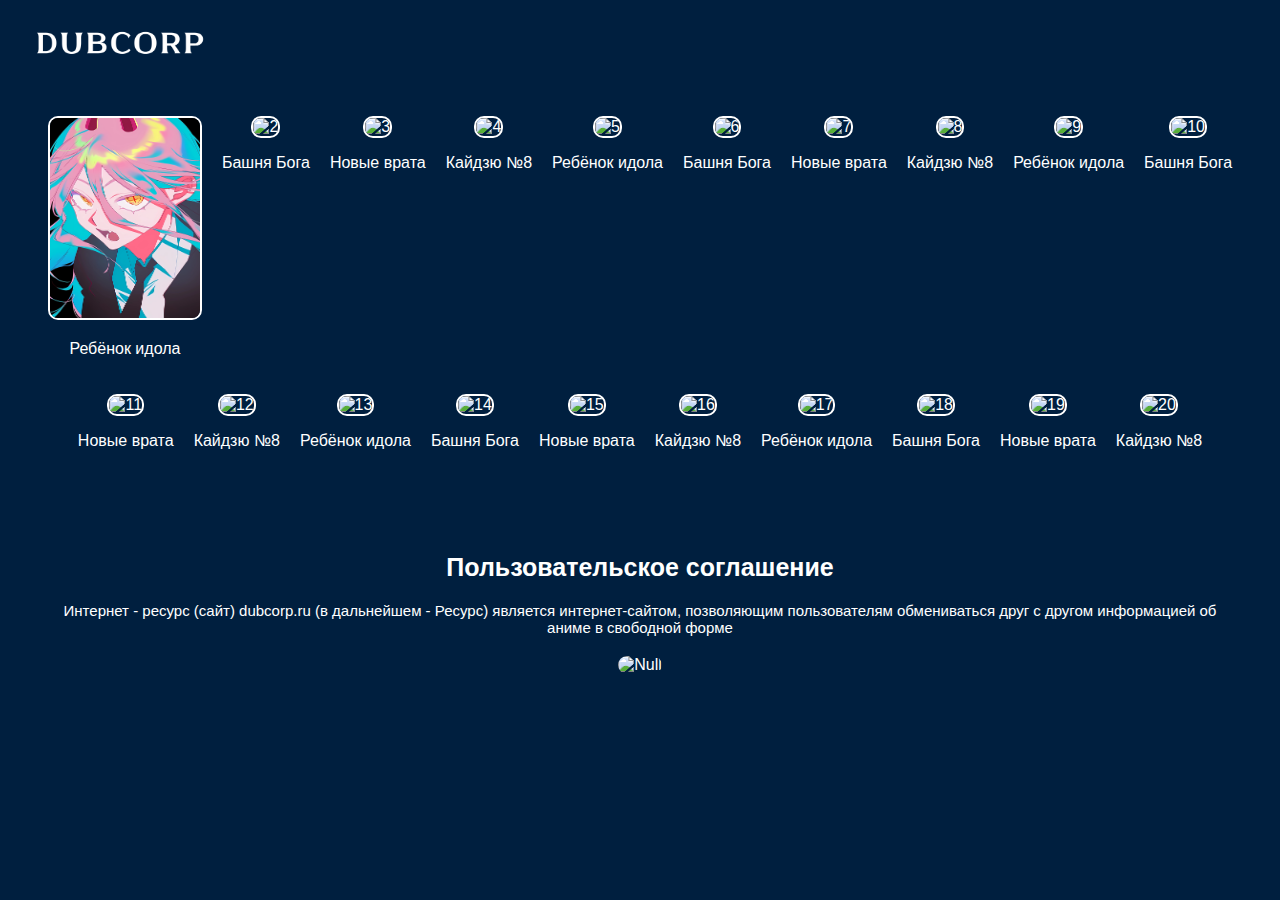
==== index.html @ 93017bf5 "Update index.html" ====
<!DOCTYPE html>
<html lang="ru">
<head>
    <meta charset="UTF-8">
    <meta name="viewport" content="width=device-width, initial-scale=1.0">
    <title>DUBCORP</title>
    <link rel="stylesheet" href="assets/css/styles.css">
    <link rel="icon" href="image/logo/favicon.png" type="image/png"> <!-- Добавьте эту строку -->
    <link rel='stylesheet' href='https://cdn-uicons.flaticon.com/2.5.1/uicons-solid-straight/css/uicons-solid-straight.css'>
</head>
<body>
    <header>
        <img src="image/logo/logo.png" alt="logo" id="logo">
        <nav>
            <ul>
                <li><a href="index.html"><i class="fi fi-ss-home"></i></a></li>
                <li><a href="_layouts/library.html"><i class="fi fi-ss-apps"></i></a></li>
                <li><a href="news.html"><i class="fi fi-ss-newspaper"></i></a></li>
            </ul>
        </nav>
    </header>
    <main>
        <section class="characters">
            <div class="character">
                <img src="image/sources/test.jpg" alt="1">
                <p>Ребёнок идола</p>
            </div>
            <div class="character">
                <img src="chihiro.jpg" alt="2">
                <p>Башня Бога</p>
            </div>
            <div class="character">
                <img src="yubaba.jpg" alt="3">
                <p>Новые врата</p>
            </div>
            <div class="character">
                <img src="kaonashi.jpg" alt="4">
                <p>Кайдзю №8</p>
            </div>
            <div class="character">
                <img src="haku.jpg" alt="5">
                <p>Ребёнок идола</p>
            </div>
            <div class="character">
                <img src="chihiro.jpg" alt="6">
                <p>Башня Бога</p>
            </div>
            <div class="character">
                <img src="yubaba.jpg" alt="7">
                <p>Новые врата</p>
            </div>
            <div class="character">
                <img src="kaonashi.jpg" alt="8">
                <p>Кайдзю №8</p>
            </div>
            <div class="character">
                <img src="haku.jpg" alt="9">
                <p>Ребёнок идола</p>
            </div>
            <div class="character">
                <img src="chihiro.jpg" alt="10">
                <p>Башня Бога</p>
            </div>
            <div class="character">
                <img src="yubaba.jpg" alt="11">
                <p>Новые врата</p>
            </div>
            <div class="character">
                <img src="kaonashi.jpg" alt="12">
                <p>Кайдзю №8</p>
            </div>
            <div class="character">
                <img src="haku.jpg" alt="13">
                <p>Ребёнок идола</p>
            </div>
            <div class="character">
                <img src="chihiro.jpg" alt="14">
                <p>Башня Бога</p>
            </div>
            <div class="character">
                <img src="yubaba.jpg" alt="15">
                <p>Новые врата</p>
            </div>
            <div class="character">
                <img src="kaonashi.jpg" alt="16">
                <p>Кайдзю №8</p>
            </div>
            <div class="character">
                <img src="haku.jpg" alt="17">
                <p>Ребёнок идола</p>
            </div>
            <div class="character">
                <img src="chihiro.jpg" alt="18">
                <p>Башня Бога</p>
            </div>
            <div class="character">
                <img src="yubaba.jpg" alt="19">
                <p>Новые врата</p>
            </div>
            <div class="character">
                <img src="kaonashi.jpg" alt="20">
                <p>Кайдзю №8</p>
            </div>
        </section>
        <section class="story">
            <h1>Пользовательское соглашение</h1>
            <p>Интернет - ресурс (сайт) dubcorp.ru (в дальнейшем - Ресурс) является интернет-сайтом, позволяющим пользователям обмениваться друг с другом информацией об аниме в свободной форме</p>
            <img src="dragon.jpg" alt="Null">
        </section>
    </main>
    <script src="assets/js/scripts.js"></script>
</body>
</html>
---- assets/css/styles.css ----
/* General styles */
body {
    margin: 0;
    font-family: 'Arial', sans-serif;
    background-color: #001f3f;
    color: #fff;
    background-image: url('stars.png');
    background-size: cover;
}

header {
    display: flex;
    justify-content: space-between;
    align-items: center;
    padding: 30px;
}

#logo {
    width: 180px;
    -webkit-user-drag: none; /* Запрещает перетаскивание изображений в Safari и Chrome */
    -moz-user-drag: none; /* Firefox */
    -ms-user-drag: none; /* Internet Explorer/Edge */
    user-drag: none;
}

nav ul {
    list-style: none;
    display: flex;
    padding: 0;
    margin: 0;
}

nav ul li {
    margin: 0 10px;
}

nav ul li a {
    color: #fff;
    text-decoration: none;
    font-size: 18px;
}

nav ul li a i {
    margin-right: 10px; /* Добавляем отступ для иконок */
}

.characters {
    display: flex;
    flex-wrap: wrap;
    justify-content: center;
    padding: 20px;
}

.character {
    text-align: center;
    margin: 10px;
}

.character img {
    width: 150px;
    height: 200px;
    border-radius: 10px;
    border: 2px solid #fff;
    -webkit-user-drag: none; /* Запрещает перетаскивание изображений в Safari и Chrome */
    -moz-user-drag: none; /* Firefox */
    -ms-user-drag: none; /* Internet Explorer/Edge */
    user-drag: none;
}

.story {
    text-align: center;
    padding: 40px;
}

.story h1 {
    font-size: 25px;
    margin-bottom: 20px;
}

.story p {
    font-size: 15px;
    margin-bottom: 20px;
}

.story img {
    width: 200px;
    border-radius: 10px;
    -webkit-user-drag: none; /* Запрещает перетаскивание изображений в Safari и Chrome */
    -moz-user-drag: none; /* Firefox */
    -ms-user-drag: none; /* Internet Explorer/Edge */
    user-drag: none;
}

/* Responsive styles for 9:16 phone format */
@media (max-width: 576px) {
    header {
        flex-direction: row; /* Держим логотип и навигацию на одной линии */
        justify-content: space-between;
        align-items: center;
        padding: 10px;
    }

    nav ul {
        flex-direction: row;
        justify-content: flex-end;
        width: 100%;
    }

    nav ul li {
        margin: 5px;
    }

    nav ul li a {
        font-size: 10px; /* Изменение размера шрифта для навигационных ссылок */
    }

    .characters {
        flex-direction: row; /* Держим картинки на одной линии */
        justify-content: flex-start;
    }

    .character {
        flex: 1 1 100px; /* Запрещаем изменение размера картинок */
    }

    .character img {
        width: 100px;
        height: 150px;
    }

    .story h1 {
        font-size: 20px;
    }

    .story p {
        font-size: 15px;
    }

    .story img {
        width: 150px;
    }
}
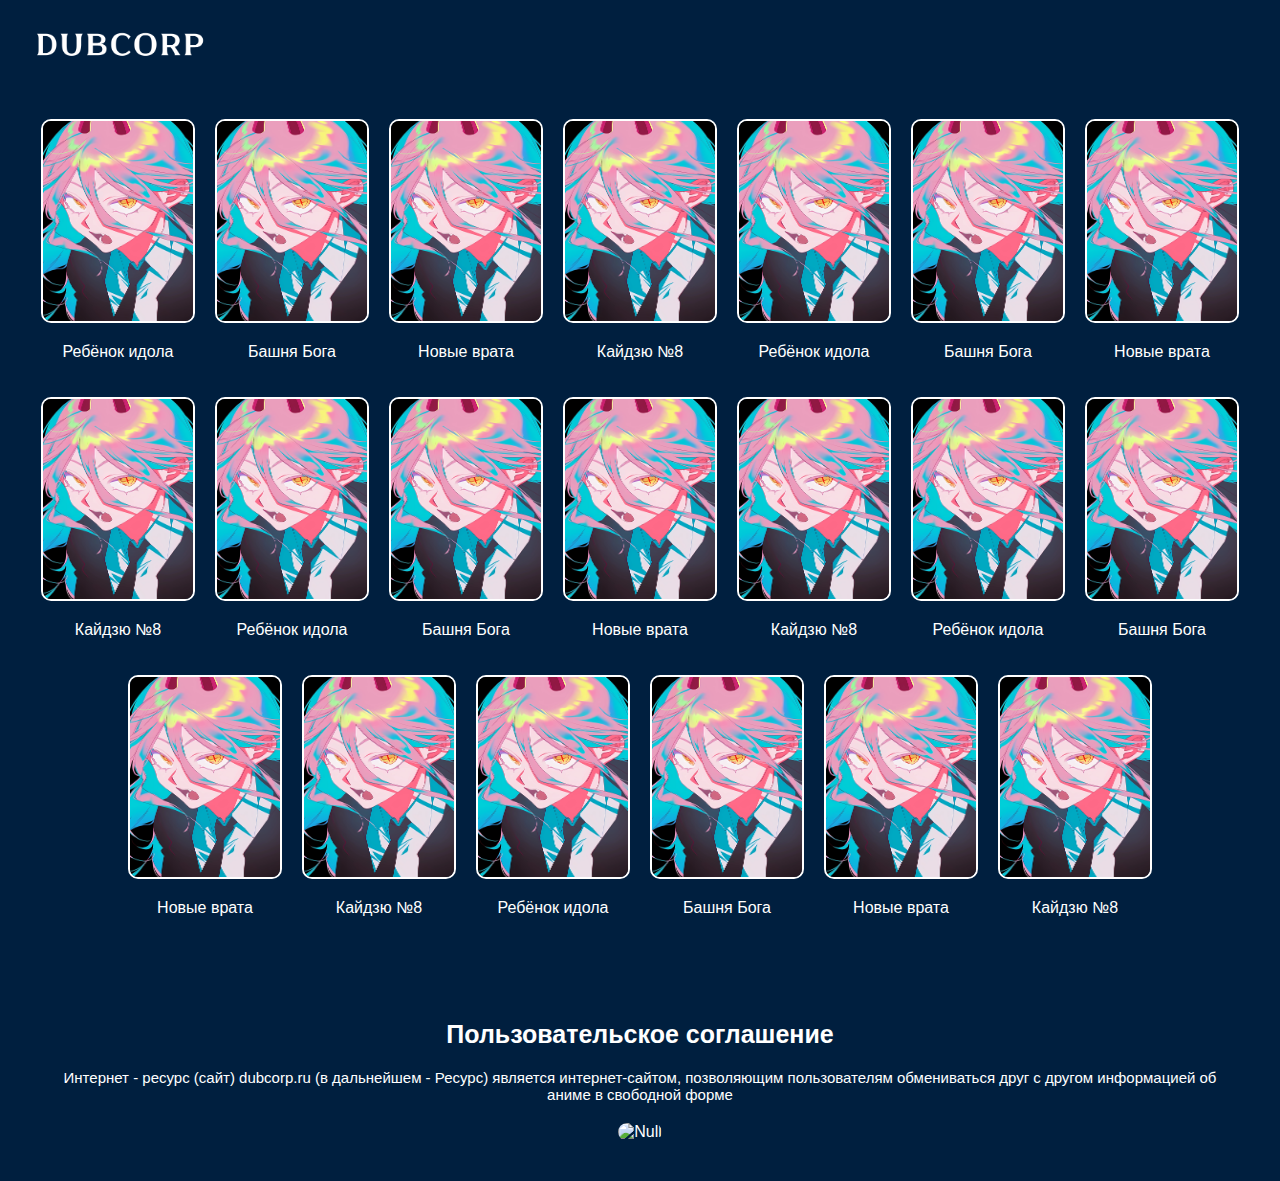
==== commit 85363230: "Add files via upload" ====
--- a/index.html
+++ b/index.html
@@ -14,8 +14,8 @@
         <nav>
             <ul>
                 <li><a href="index.html"><i class="fi fi-ss-home"></i></a></li>
-                <li><a href="_layouts/library.html"><i class="fi fi-ss-apps"></i></a></li>
-                <li><a href="news.html"><i class="fi fi-ss-newspaper"></i></a></li>
+                <li><a href="tabs/library.html"><i class="fi fi-ss-apps"></i></a></li>
+                <li><a href="tabs/news.html"><i class="fi fi-ss-newspaper"></i></a></li>
             </ul>
         </nav>
     </header>
@@ -26,79 +26,79 @@
                 <p>Ребёнок идола</p>
             </div>
             <div class="character">
-                <img src="chihiro.jpg" alt="2">
+                <img src="image/sources/test.jpg" alt="2">
                 <p>Башня Бога</p>
             </div>
             <div class="character">
-                <img src="yubaba.jpg" alt="3">
+                <img src="image/sources/test.jpg" alt="3">
                 <p>Новые врата</p>
             </div>
             <div class="character">
-                <img src="kaonashi.jpg" alt="4">
+                <img src="image/sources/test.jpg" alt="4">
                 <p>Кайдзю №8</p>
             </div>
             <div class="character">
-                <img src="haku.jpg" alt="5">
+                <img src="image/sources/test.jpg" alt="5">
                 <p>Ребёнок идола</p>
             </div>
             <div class="character">
-                <img src="chihiro.jpg" alt="6">
+                <img src="image/sources/test.jpg" alt="6">
                 <p>Башня Бога</p>
             </div>
             <div class="character">
-                <img src="yubaba.jpg" alt="7">
+                <img src="image/sources/test.jpg" alt="7">
                 <p>Новые врата</p>
             </div>
             <div class="character">
-                <img src="kaonashi.jpg" alt="8">
+                <img src="image/sources/test.jpg" alt="8">
                 <p>Кайдзю №8</p>
             </div>
             <div class="character">
-                <img src="haku.jpg" alt="9">
+                <img src="image/sources/test.jpg" alt="9">
                 <p>Ребёнок идола</p>
             </div>
             <div class="character">
-                <img src="chihiro.jpg" alt="10">
+                <img src="image/sources/test.jpg" alt="10">
                 <p>Башня Бога</p>
             </div>
             <div class="character">
-                <img src="yubaba.jpg" alt="11">
+                <img src="image/sources/test.jpg" alt="11">
                 <p>Новые врата</p>
             </div>
             <div class="character">
-                <img src="kaonashi.jpg" alt="12">
+                <img src="image/sources/test.jpg" alt="12">
                 <p>Кайдзю №8</p>
             </div>
             <div class="character">
-                <img src="haku.jpg" alt="13">
+                <img src="image/sources/test.jpg" alt="13">
                 <p>Ребёнок идола</p>
             </div>
             <div class="character">
-                <img src="chihiro.jpg" alt="14">
+                <img src="image/sources/test.jpg" alt="14">
                 <p>Башня Бога</p>
             </div>
             <div class="character">
-                <img src="yubaba.jpg" alt="15">
+                <img src="image/sources/test.jpg" alt="15">
                 <p>Новые врата</p>
             </div>
             <div class="character">
-                <img src="kaonashi.jpg" alt="16">
+                <img src="image/sources/test.jpg" alt="16">
                 <p>Кайдзю №8</p>
             </div>
             <div class="character">
-                <img src="haku.jpg" alt="17">
+                <img src="image/sources/test.jpg" alt="17">
                 <p>Ребёнок идола</p>
             </div>
             <div class="character">
-                <img src="chihiro.jpg" alt="18">
+                <img src="image/sources/test.jpg" alt="18">
                 <p>Башня Бога</p>
             </div>
             <div class="character">
-                <img src="yubaba.jpg" alt="19">
+                <img src="image/sources/test.jpg" alt="19">
                 <p>Новые врата</p>
             </div>
             <div class="character">
-                <img src="kaonashi.jpg" alt="20">
+                <img src="image/sources/test.jpg" alt="20">
                 <p>Кайдзю №8</p>
             </div>
         </section>
--- a/assets/css/styles.css
+++ b/assets/css/styles.css
@@ -31,13 +31,13 @@
 }
 
 nav ul li {
-    margin: 0 10px;
+    margin: 0 20px;
 }
 
 nav ul li a {
     color: #fff;
     text-decoration: none;
-    font-size: 18px;
+    font-size: 25px;
 }
 
 nav ul li a i {
@@ -107,11 +107,11 @@
     }
 
     nav ul li {
-        margin: 5px;
+        margin: 8px;
     }
 
     nav ul li a {
-        font-size: 10px; /* Изменение размера шрифта для навигационных ссылок */
+        font-size: 14px; /* Изменение размера шрифта для навигационных ссылок */
     }
 
     .characters {
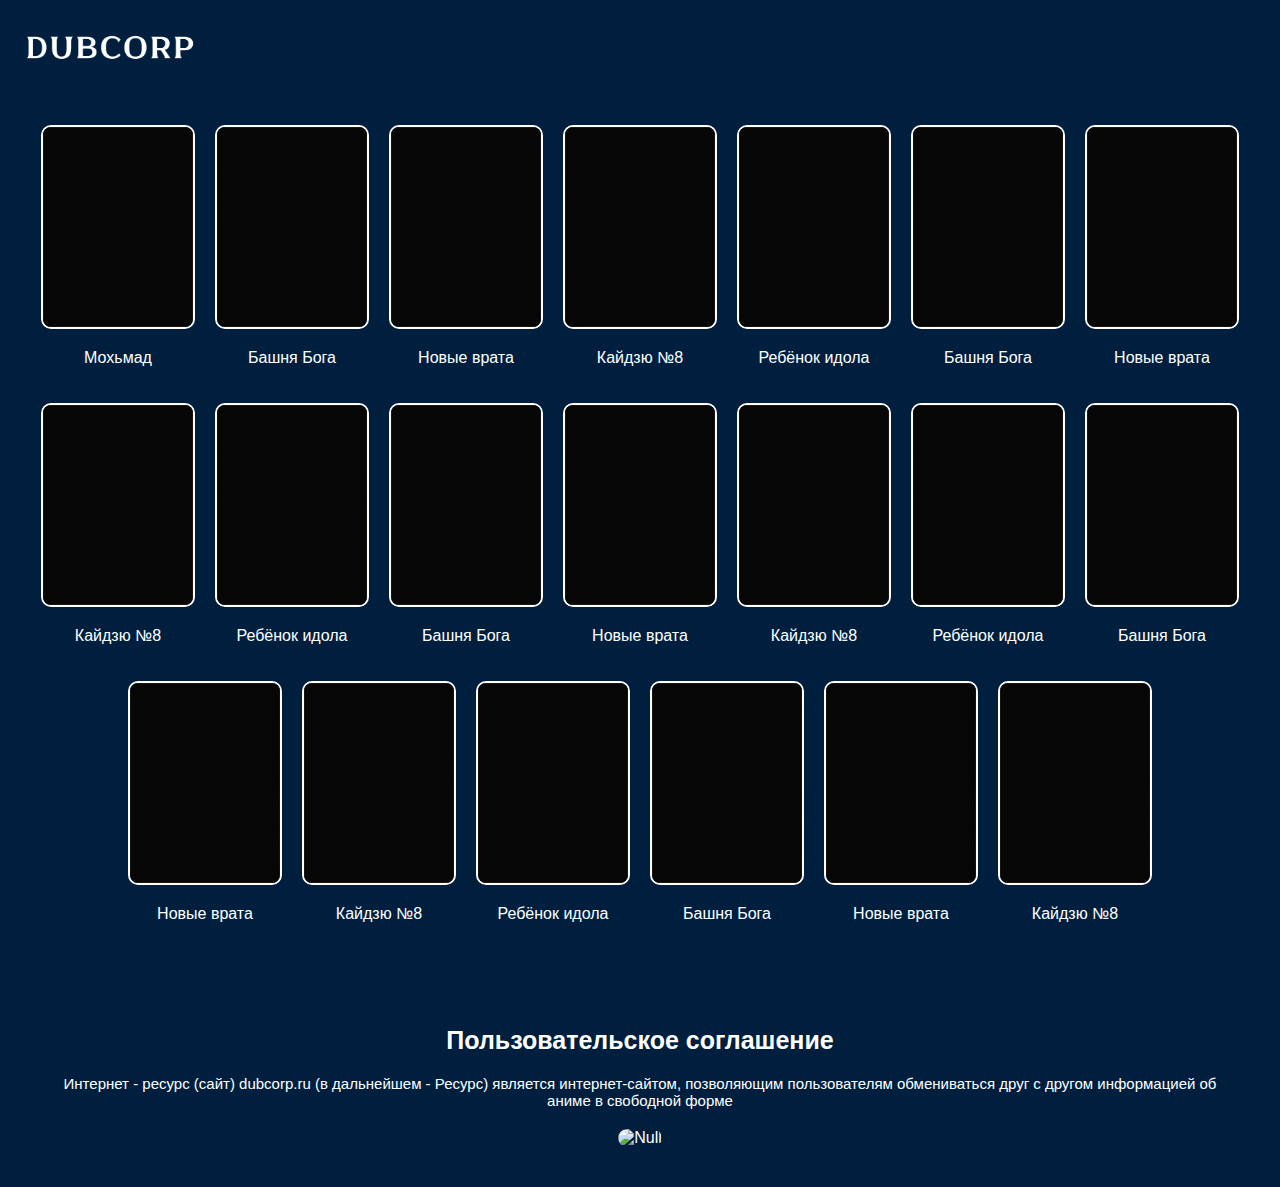
==== commit 373766dc: "Add files via upload" ====
--- a/index.html
+++ b/index.html
@@ -23,7 +23,7 @@
         <section class="characters">
             <div class="character">
                 <img src="image/sources/test.jpg" alt="1">
-                <p>Ребёнок идола</p>
+                <p>Мохьмад</p>
             </div>
             <div class="character">
                 <img src="image/sources/test.jpg" alt="2">
--- a/assets/css/styles.css
+++ b/assets/css/styles.css
@@ -12,7 +12,7 @@
     display: flex;
     justify-content: space-between;
     align-items: center;
-    padding: 30px;
+    padding: 20px;
 }
 
 #logo {
@@ -27,21 +27,27 @@
     list-style: none;
     display: flex;
     padding: 0;
-    margin: 0;
+    margin: 1;
 }
 
 nav ul li {
-    margin: 0 20px;
+    margin: 0 15px;
 }
 
 nav ul li a {
     color: #fff;
     text-decoration: none;
-    font-size: 25px;
+    font-size: 20px;
+    transition: opacity 0.5s; /* добавлен переход для плавности изменения прозрачности */
+}
+
+nav ul li a:hover, 
+nav ul li a:active {
+    opacity: 0.5; /* уменьшение прозрачности до 70% */
 }
 
 nav ul li a i {
-    margin-right: 10px; /* Добавляем отступ для иконок */
+    margin: 4px; /* Добавляем отступ для иконок */
 }
 
 .characters {
@@ -139,4 +145,4 @@
     .story img {
         width: 150px;
     }
-}+}
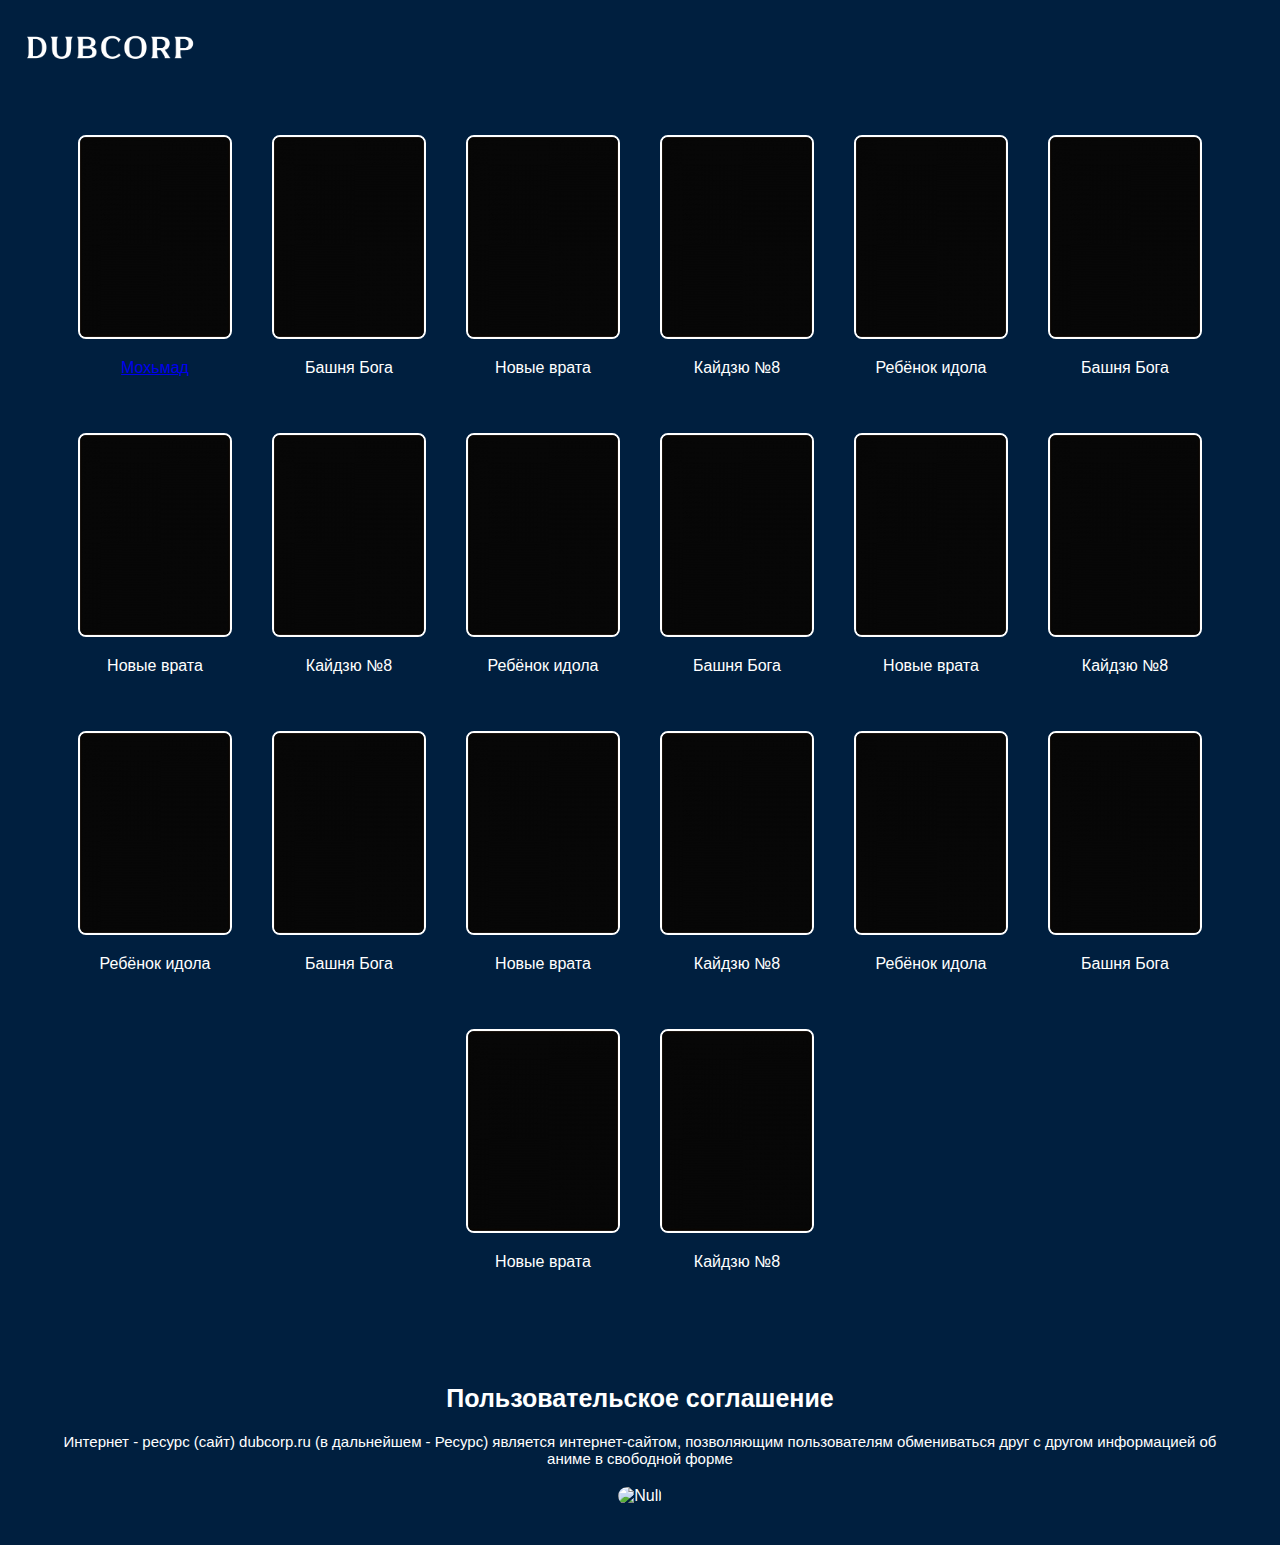
==== commit b4e4306e: "Add files via upload" ====
--- a/index.html
+++ b/index.html
@@ -5,7 +5,7 @@
     <meta name="viewport" content="width=device-width, initial-scale=1.0">
     <title>DUBCORP</title>
     <link rel="stylesheet" href="assets/css/styles.css">
-    <link rel="icon" href="image/logo/favicon.png" type="image/png"> <!-- Добавьте эту строку -->
+    <link rel="icon" href="image/logo/favicon.png" type="image/png">
     <link rel='stylesheet' href='https://cdn-uicons.flaticon.com/2.5.1/uicons-solid-straight/css/uicons-solid-straight.css'>
 </head>
 <body>
@@ -22,8 +22,10 @@
     <main>
         <section class="characters">
             <div class="character">
+                <a href="test/index.html">
                 <img src="image/sources/test.jpg" alt="1">
                 <p>Мохьмад</p>
+                </a>
             </div>
             <div class="character">
                 <img src="image/sources/test.jpg" alt="2">
--- a/assets/css/styles.css
+++ b/assets/css/styles.css
@@ -59,13 +59,13 @@
 
 .character {
     text-align: center;
-    margin: 10px;
+    margin: 20px;
 }
 
 .character img {
     width: 150px;
     height: 200px;
-    border-radius: 10px;
+    border-radius: 8px;
     border: 2px solid #fff;
     -webkit-user-drag: none; /* Запрещает перетаскивание изображений в Safari и Chrome */
     -moz-user-drag: none; /* Firefox */
@@ -117,7 +117,7 @@
     }
 
     nav ul li a {
-        font-size: 14px; /* Изменение размера шрифта для навигационных ссылок */
+        font-size: 16px; /* Изменение размера шрифта для навигационных ссылок */
     }
 
     .characters {
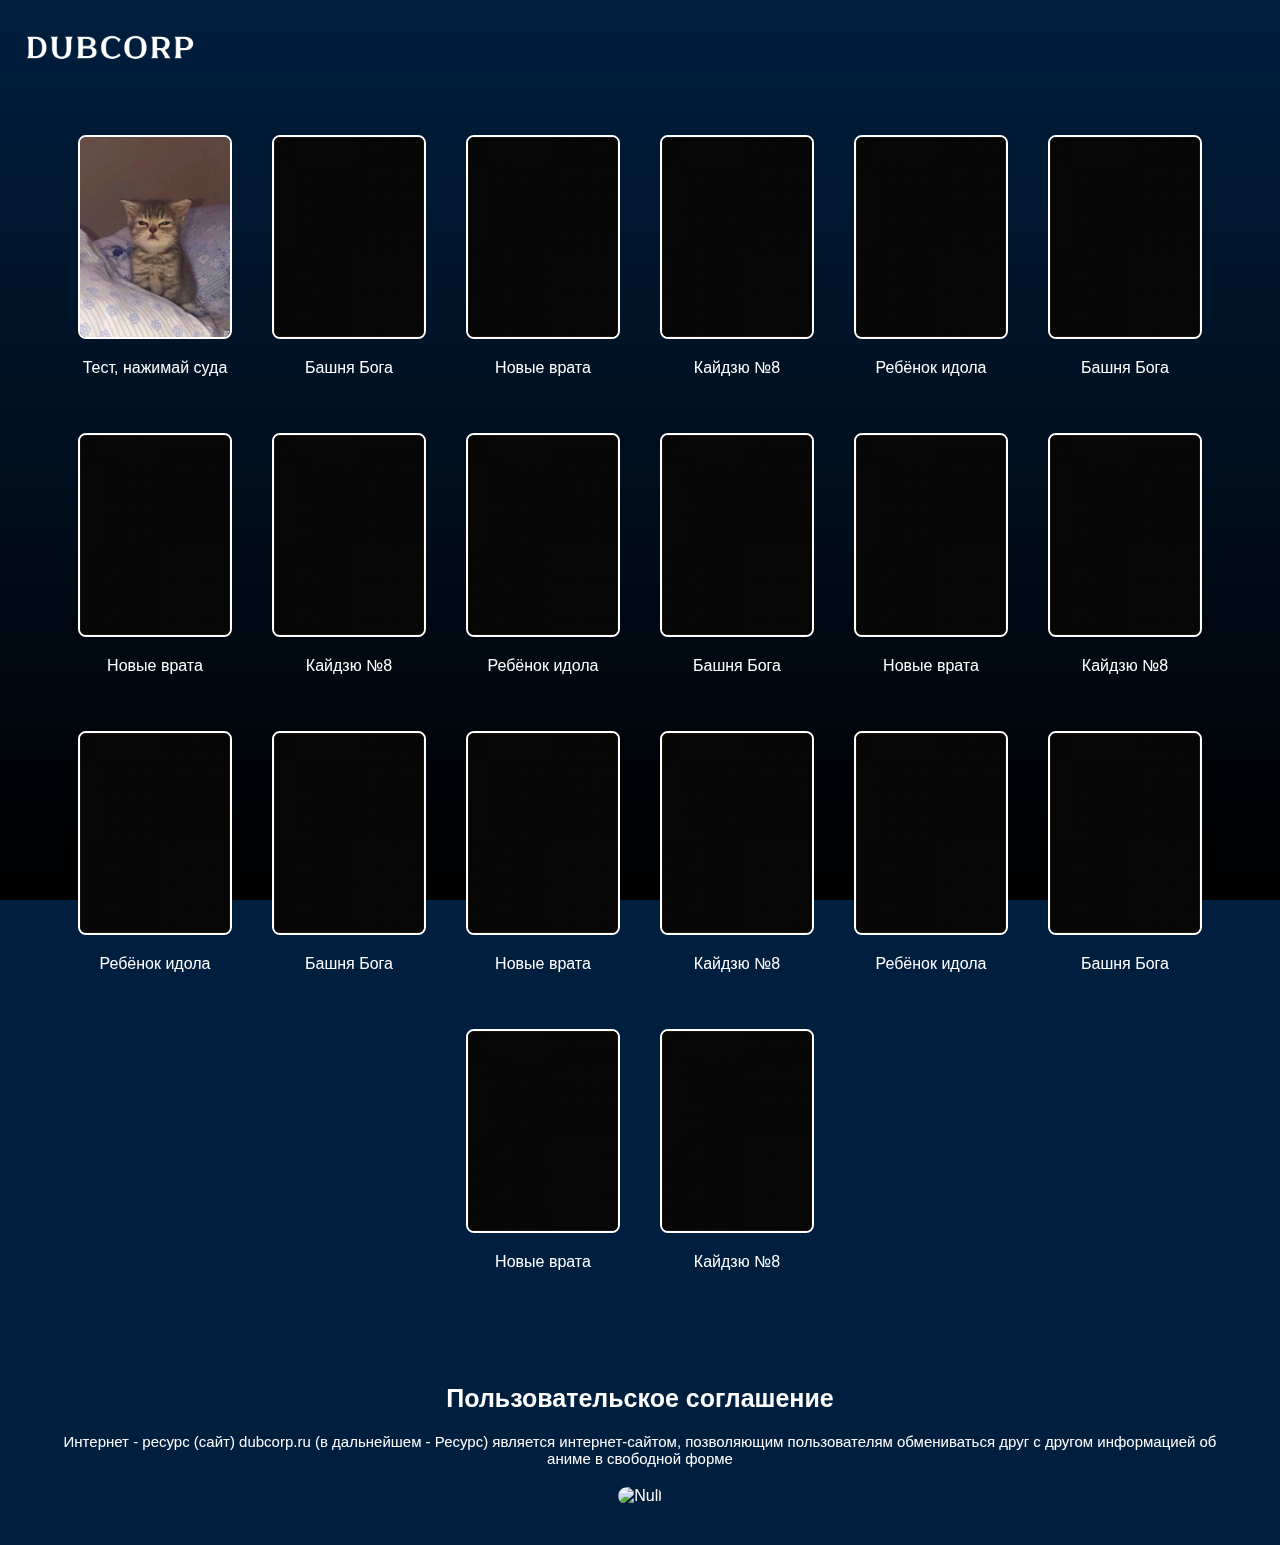
==== commit e453bd93: "Add files via upload" ====
--- a/index.html
+++ b/index.html
@@ -9,6 +9,13 @@
     <link rel='stylesheet' href='https://cdn-uicons.flaticon.com/2.5.1/uicons-solid-straight/css/uicons-solid-straight.css'>
 </head>
 <body>
+    <div class="background-video">
+        <video autoplay muted loop>
+            <source src="test/test.mp4" type="video/mp4">
+            Your browser does not support the video tag.
+        </video>
+        <div class="gradient-overlay"></div>
+    </div>
     <header>
         <img src="image/logo/logo.png" alt="logo" id="logo">
         <nav>
@@ -23,8 +30,8 @@
         <section class="characters">
             <div class="character">
                 <a href="test/index.html">
-                <img src="image/sources/test.jpg" alt="1">
-                <p>Мохьмад</p>
+                <img src="image/sources/001.jpg" alt="1">
+                <p>Тест, нажимай суда</p>
                 </a>
             </div>
             <div class="character">
--- a/assets/css/styles.css
+++ b/assets/css/styles.css
@@ -1,12 +1,43 @@
-/* General styles */
 body {
     margin: 0;
     font-family: 'Arial', sans-serif;
     background-color: #001f3f;
     color: #fff;
-    background-image: url('stars.png');
-    background-size: cover;
+    position: relative;
+    height: 100vh;
 }
+
+.background-video {
+    position: fixed;
+    top: 0;
+    left: 0;
+    width: 100%;
+    height: 100%;
+    overflow: hidden;
+    z-index: -1; /* Размещаем видео позади всего контента */
+}
+
+.background-video video {
+    width: 100%;
+    height: 100%;
+    object-fit: cover; /* Покрытие всего экрана видео */
+    -webkit-user-drag: none; /* Запрещает перетаскивание видео в Safari и Chrome */
+    -moz-user-drag: none; /* Firefox */
+    -ms-user-drag: none; /* Internet Explorer/Edge */
+    user-drag: none;
+}
+
+.gradient-overlay {
+    position: absolute;
+    top: 0;
+    left: 0;
+    width: 100%;
+    height: 100%;
+    background: linear-gradient(to top, rgba(0, 0, 0, 1), rgba(0, 0, 0, 0));
+    pointer-events: none; /* Пропускает клики сквозь градиент */
+}
+
+/* Остальные стили */
 
 header {
     display: flex;
@@ -71,6 +102,15 @@
     -moz-user-drag: none; /* Firefox */
     -ms-user-drag: none; /* Internet Explorer/Edge */
     user-drag: none;
+}
+
+.character a {
+    text-decoration: none; /* Убирает подчеркивание у ссылок */
+    color: #fff; /* Делаем текст белым */
+}
+
+.character a p {
+    color: #fff; /* Делаем текст белым */
 }
 
 .story {
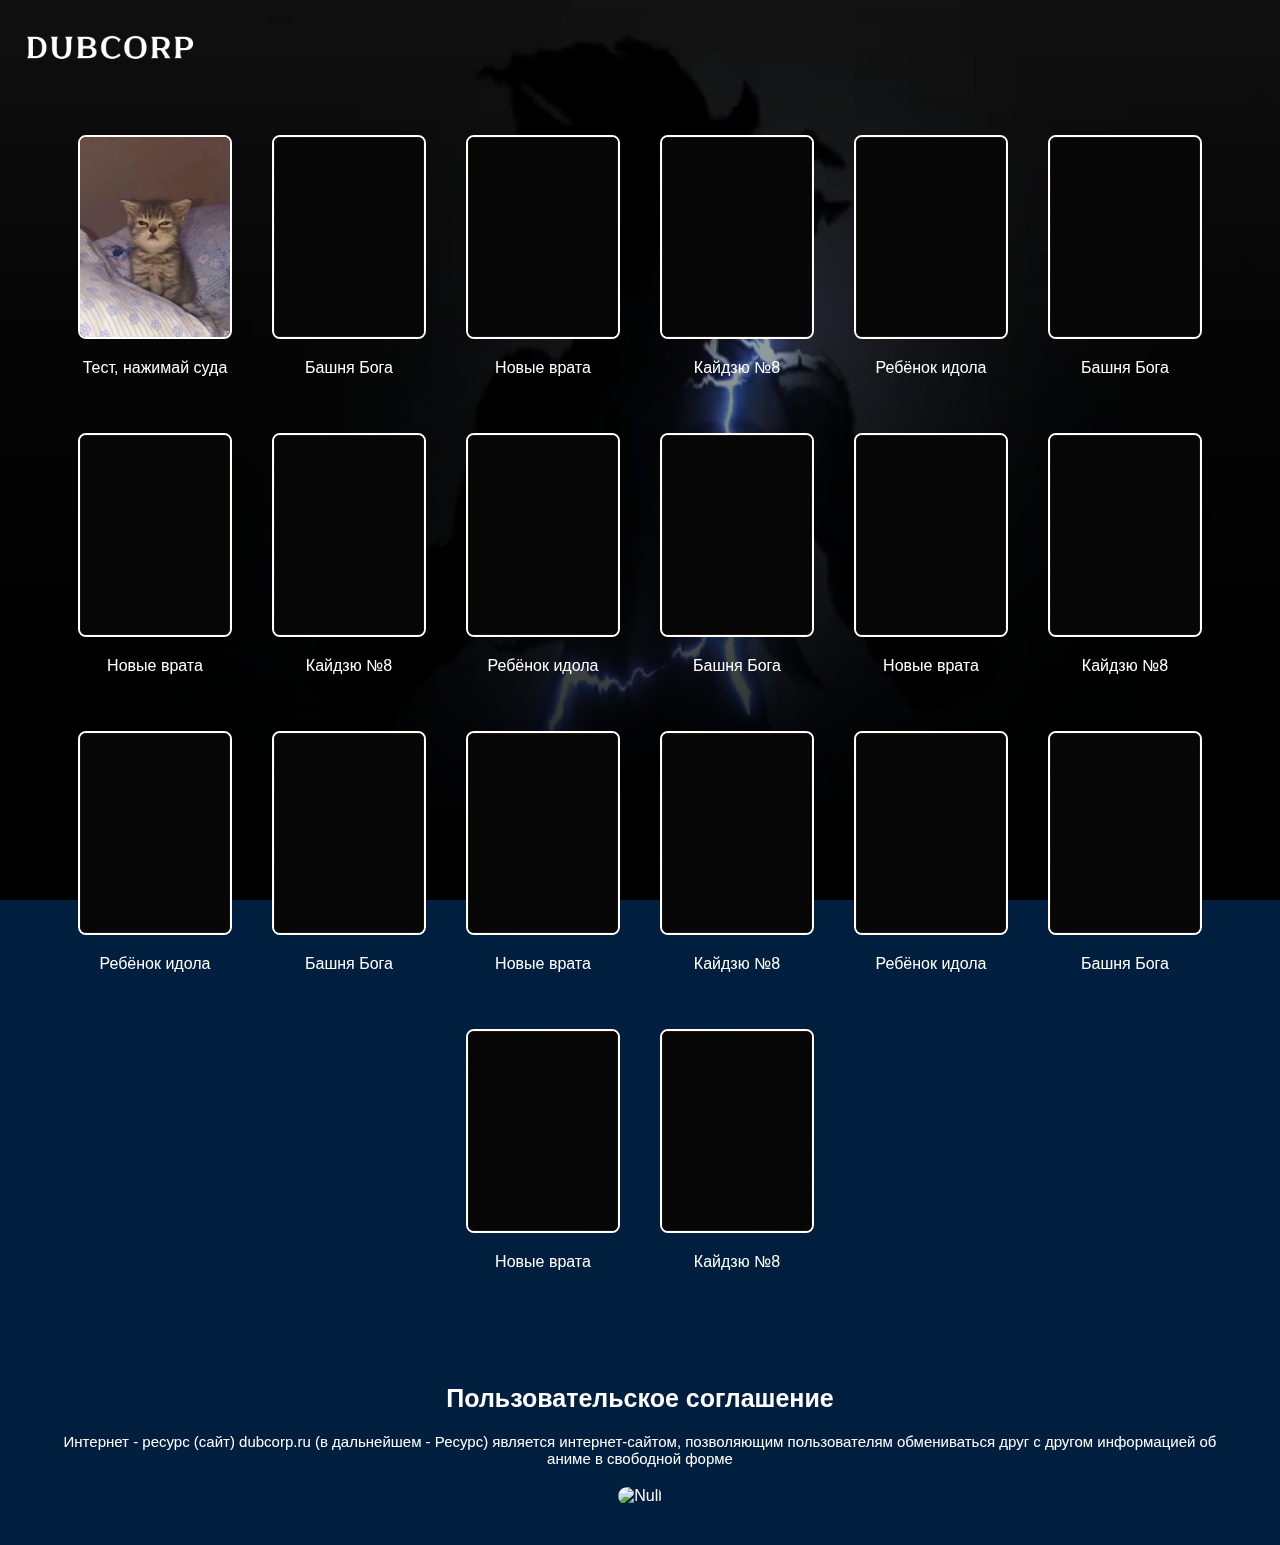
==== commit a6a573ff: "Add files via upload" ====
--- a/index.html
+++ b/index.html
@@ -11,7 +11,7 @@
 <body>
     <div class="background-video">
         <video autoplay muted loop>
-            <source src="test/test.mp4" type="video/mp4">
+            <source src="other/test.mp4" type="video/mp4">
             Your browser does not support the video tag.
         </video>
         <div class="gradient-overlay"></div>
